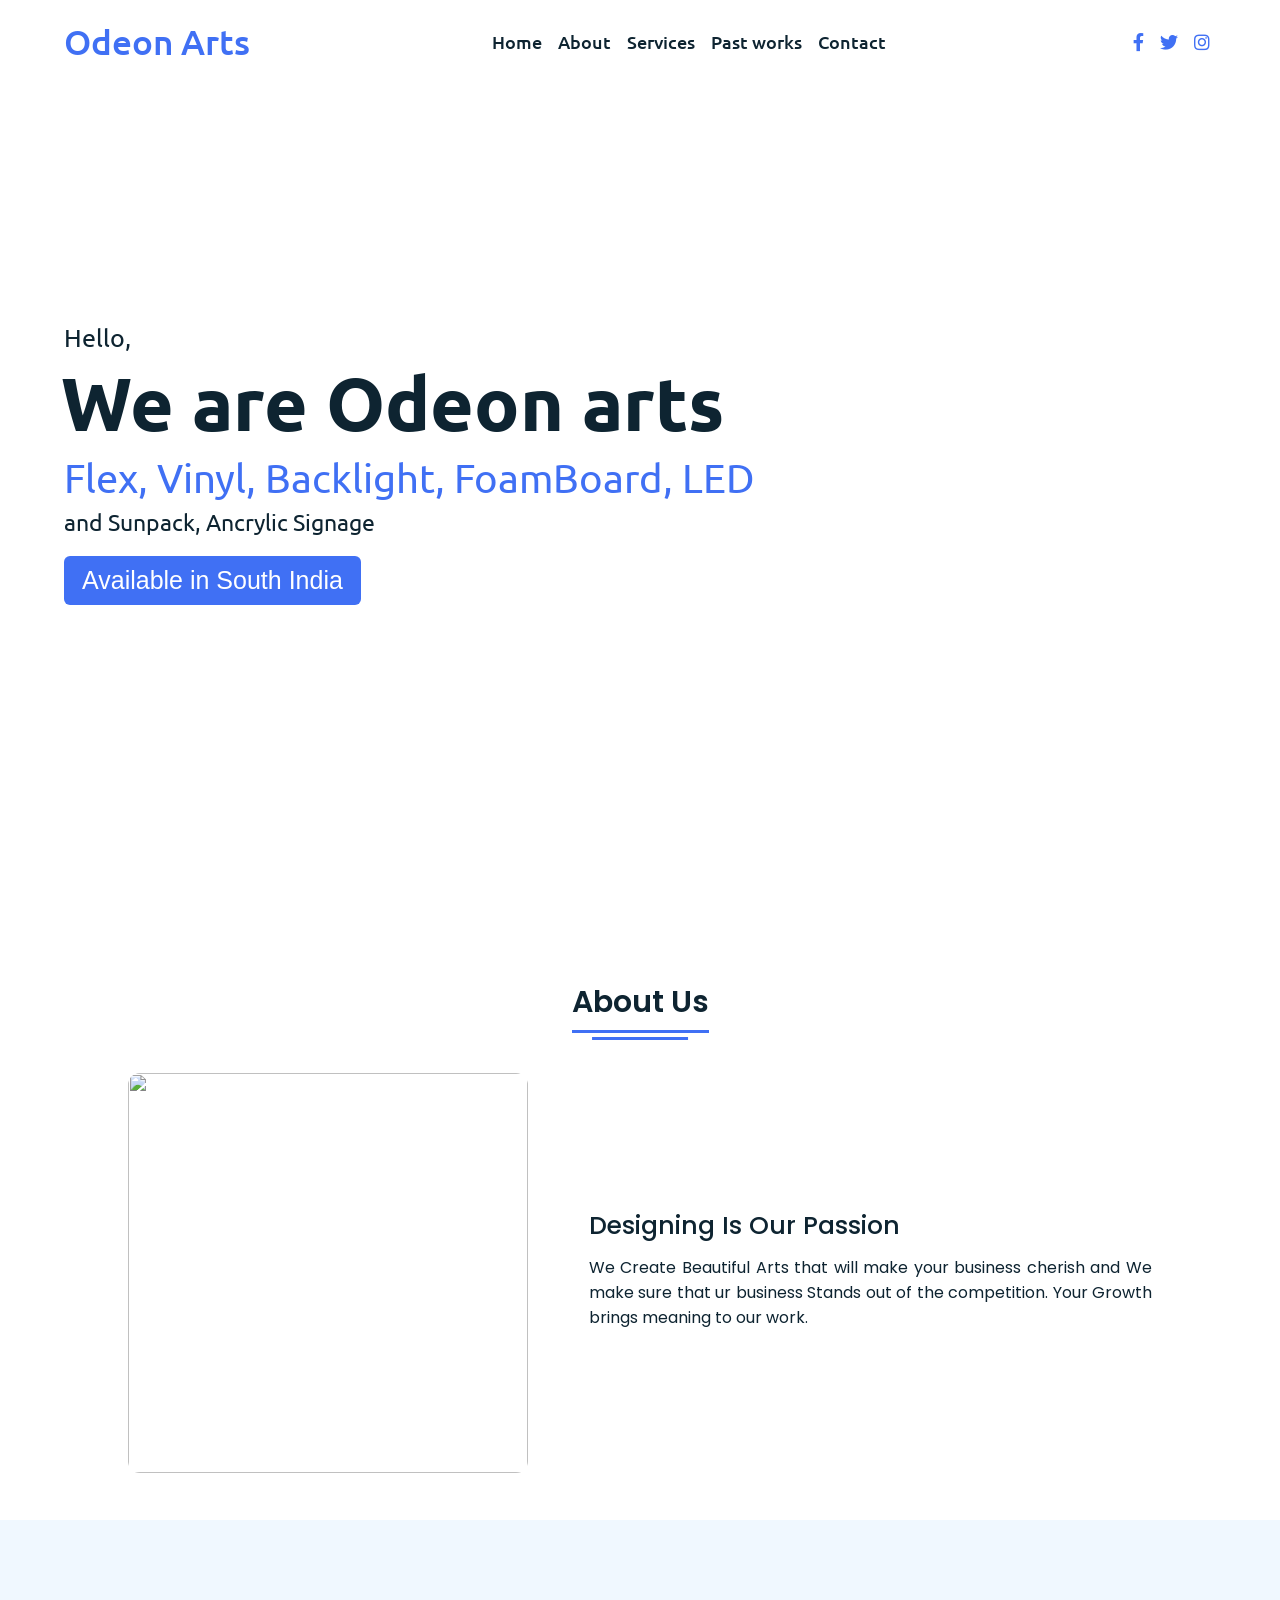
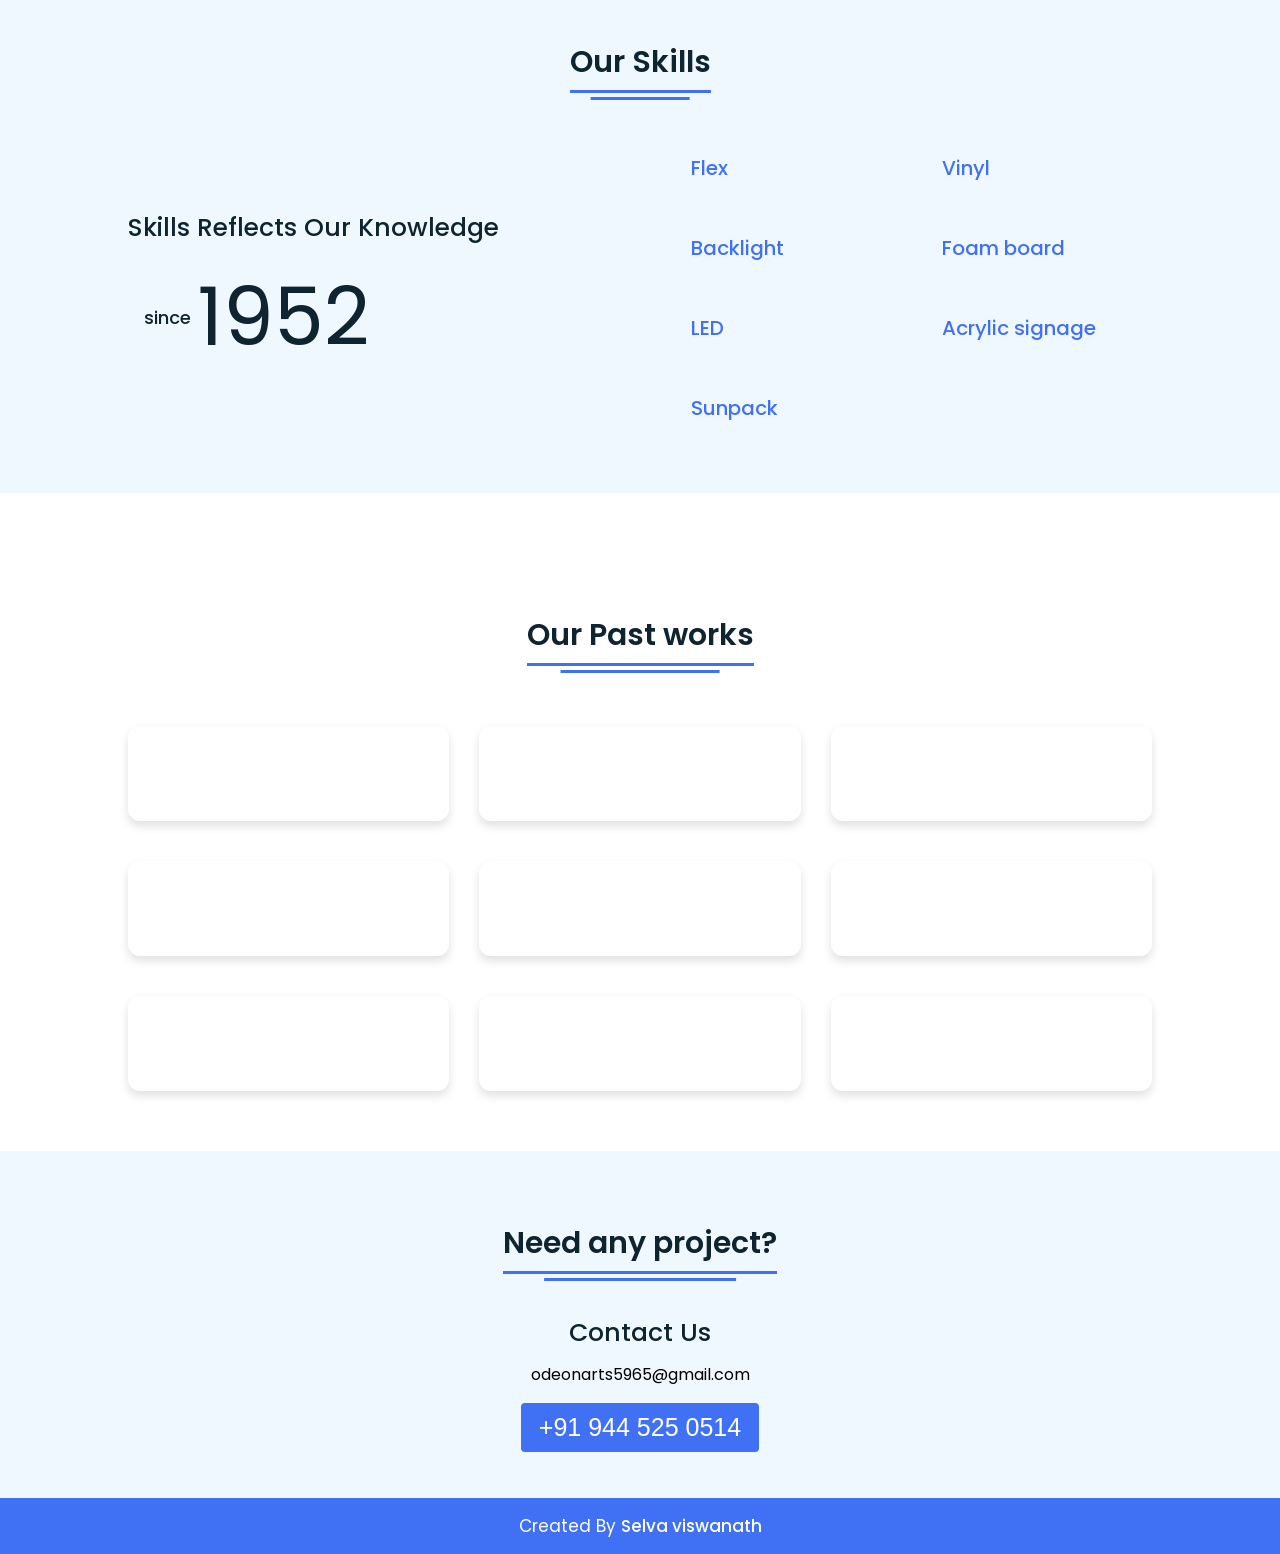
==== home.html @ 285da92a "Added my project" ====
<!DOCTYPE html>
<!-- Designined by CodingLab | www.youtube.com/codinglabyt -->
<html lang="en" dir="ltr">
  <head>
    <meta charset="UTF-8">
    <title>Odeon Arts</title>
    <link rel="stylesheet" href="style.css">
    <!-- Fontawesome CDN Link -->
    <link rel="stylesheet" href="https://cdnjs.cloudflare.com/ajax/libs/font-awesome/5.15.2/css/all.min.css"/>
     <meta name="viewport" content="width=device-width, initial-scale=1.0">
   </head>
<body>
  <!-- Move to up button -->
  <div class="scroll-button">
    <a href="#home"><i class="fas fa-arrow-up"></i></a>
  </div>
  <!-- navgaition menu -->
  <nav>
    <div class="navbar">
      <div class="logo"><a href="#">Odeon Arts</a></div>
      <ul class="menu">
          <li><a href="#home">Home</a></li>
          <li><a href="#about">About</a></li>
          <li><a href="#skills">Services</a></li>
          <li><a href="#services">Past works</a></li>
          <li><a href="#contact">Contact</a></li>
          <div class="cancel-btn">
            <i class="fas fa-times"></i>
          </div>
      </ul>
      <div class="media-icons">
        <a href="#"><i class="fab fa-facebook-f"></i></a>
        <a href="#"><i class="fab fa-twitter"></i></a>
        <a href="#"><i class="fab fa-instagram"></i></a>
      </div>
    </div>
    <div class="menu-btn">
      <i class="fas fa-bars"></i>
    </div>
  </nav>

<!-- Home Section Start -->
 <section class="home" id="home">
   <div class="home-content">
     <div class="text">
       <div class="text-one">Hello,</div>
       <div class="text-two">We are Odeon arts</div>
       <div class="text-three">Flex,  Vinyl,  Backlight,  FoamBoard,  LED</div>
       <div class="text-four">and Sunpack,  Ancrylic Signage</div>
     </div>
     <div class="button">
       <button>Available in South India</button>
     </div>
   </div>
 </section>

<!-- About Section Start -->
<section class="about" id="about">
  <div class="content">
    <div class="title"><span>About Us</span></div>
  <div class="about-details">
    <div class="left">
      <img src="images/about.png" alt="">
    </div>
    <div class="right">
      <div class="topic">Designing Is Our Passion</div>
      <p>   We Create Beautiful Arts that will make your business cherish and We make sure that ur business Stands out of the competition. Your Growth brings meaning to our work.</p>
      <div class="button">
        
      </div>
    </div>
  </div>
  </div>
</section>

<!-- My Skill Section Start -->
<!-- Section Tag and Other Div will same where we need to put same CSS -->
<section class="skills" id="skills">
 <div class="content">
   <div class="title"><span>Our Skills</span></div>
   <div class="skills-details">
     <div class="text">
       <div class="topic">Skills Reflects Our Knowledge</div>
       <p></p>
       <div class="experience">
         
         <div class="exp">since <br></div>
         <div class="num">1952</div>
       </div>
     </div>
     <div class="boxes">
       <div class="box">
         <div class="topic">Flex</div>
       </div>
       <div class="box">
         <div class="topic">Vinyl</div>
       </div>
       <div class="box">
         <div class="topic">Backlight</div>
       </div>
       <div class="box">
         <div class="topic">Foam board</div>
       </div>
       <div class="box">
        <div class="topic">LED</div>
       </div>
       <div class="box">
        <div class="topic">Acrylic signage</div>
       </div>
       <div class="box">
        <div class="topic">Sunpack</div>
       </div>
     </div>
   </div>
 </div>
</section>

<!-- My Services Section Start -->
 <section class="services" id="services">
   <div class="content">
     <div class="title"><span>Our Past works</span></div>
     <div class="boxes">
       <div class="box">
         <div class="icon">
          <img class="imag" src="images/1.jpeg" alt="">
       </div>
       <div class="topic"></div>
       </div>
       <div class="box">
         <div class="icon">
          <img class="imag"src="images/2.jpeg" alt="">
       </div>
       <div class="topic"></div>
       </div>
       <div class="box">
         <div class="icon">
          <img class="imag"src="images/3.jpeg" alt="">
       </div>
       <div class="topic"></div>
       </div>
       <div class="box">
         <div class="icon">
          <img class="imag" src="images/4.jpeg" alt="">
       </div>
       <div class="topic"></div>
       </div>
       <div class="box">
         <div class="icon">
          <img class="imag" src="images/5.jpeg" alt="">
       </div>
       <div class="topic"></div>
       </div>
       <div class="box">
         <div class="icon">
          <img class="imag" src="images/6.jpeg" alt="">
       </div>
       <div class="topic"></div>
       </div>
       <div class="box">
        <div class="icon">
         <img class="imag" src="images/6.jpeg" alt="">
      </div>
      <div class="topic"></div>
      </div>
      <div class="box">
        <div class="icon">
         <img class="imag" src="images/6.jpeg" alt="">
      </div>
      <div class="topic"></div>
      </div>
      <div class="box">
        <div class="icon">
         <img class="imag" src="images/6.jpeg" alt="">
      </div>
      <div class="topic"></div>
      </div>
   </div>
   </div>
 </section>

<!-- Contact Me section Start -->
<section class="contact" id="contact">
  <div class="content">
    <div class="title"><span>Need any project?</span></div>
    <div class="text">
      <div class="topic">Contact Us</div>
      <p>odeonarts5965@gmail.com</p>
      <div class="button">
        <button>+91 944 525 0514</button>
      </div>
    </div>
  </div>
</section>

<!-- Footer Section Start -->
<footer>
  <div class="text">
    <span>Created By <a href="#">Selva viswanath</a> </span>
  </div>
</footer>

  <script src="script.js"></script>
</body>
</html>
---- style.css ----
/* Google Font CDN Link */
@import url('https://fonts.googleapis.com/css2?family=Poppins:wght@400;500;600;700&family=Ubuntu:wght@400;500;700&display=swap');
*{
  margin: 0;
  padding: 0;
  box-sizing: border-box;
  text-decoration: none;
  scroll-behavior: smooth;
}

/* Custom Scroll Bar CSS */
::-webkit-scrollbar {
    width: 10px;
}
::-webkit-scrollbar-track {
    background: #f1f1f1;
}
::-webkit-scrollbar-thumb {
    background: #6e93f7;
    border-radius: 12px;
    transition: all 0.3s ease;
}

::-webkit-scrollbar-thumb:hover {
    background: #4070f4;
}
/* navbar styling */
nav{
  position: fixed;
  width: 100%;
  padding: 20px 0;
  z-index: 998;
  transition: all 0.3s ease;
  font-family: 'Ubuntu', sans-serif;
}
nav.sticky{
  background: #4070f4;
  padding: 13px 0;
}
nav .navbar{
  width: 90%;
  display: flex;
  justify-content: space-between;
  align-items: center;
  margin: auto;
}
nav .navbar .logo a{
  font-weight: 500;
  font-size: 35px;
  color: #4070f4;
}
nav.sticky .navbar .logo a{
  color: #fff;
}
nav .navbar .menu{
  display: flex;
  position: relative;
}
nav .navbar .menu li{
  list-style: none;
  margin: 0 8px;
}
.navbar .menu a{
  font-size: 18px;
  font-weight: 500;
  color: #0E2431;
  padding: 6px 0;
  transition: all 0.4s ease;
}
.navbar .menu a:hover{
  color: #4070f4;
}
nav.sticky .menu a{
  color: #FFF;
}
nav.sticky .menu a:hover{
  color: #0E2431;
}
.navbar .media-icons a{
  color: #4070f4;
  font-size: 18px;
  margin: 0 6px;
}
nav.sticky .media-icons a{
  color: #FFF;
}

/* Side Navigation Menu Button CSS */
nav .menu-btn,
.navbar .menu .cancel-btn{
  position: absolute;
  color: #fff;
  right: 30px;
  top: 20px;
  font-size: 20px;
  cursor: pointer;
  transition: all 0.3s ease;
  display: none;
}
nav .menu-btn{
  color: #4070f4;
}
nav.sticky .menu-btn{
  color: #FFF;
}
.navbar .menu .menu-btn{
  color: #fff;
}

/* home section styling */
.home{
  height: 100vh;
  width: 100%;
  background: url("images/background.png") no-repeat;
  background-size: cover;
  background-position: center;
  background-attachment: fixed;
  font-family: 'Ubuntu', sans-serif;
}
.home .home-content{
  width: 90%;
  height: 100%;
  margin: auto;
  display: flex;
  flex-direction: column;
  justify-content: center;
}
.home .text-one{
  font-size: 25px;
  color: #0E2431;
}
.home .text-two{
  color: #0E2431;
  font-size: 75px;
  font-weight: 600;
  margin-left: -3px;
}
.home .text-three{
  font-size: 40px;
  margin: 5px 0;
  color: #4070f4;
}
.home .text-four{
  font-size: 23px;
  margin: 5px 0;
  color: #0E2431;
}
.home .button{
  margin: 14px 0;
}
.home .button button{
  outline: none;
  padding: 8px 16px;
  border-radius: 6px;
  font-size: 25px;
  font-weight: 400;
  background: #4070f4;
  color: #fff;
  cursor: pointer;
  border: 2px solid transparent;
  transition: all 0.4s ease;
}
.home .button button:hover{
  border-color: #4070f4;
  background-color: #fff;
  color: #4070f4;
}

/* About Section Styling */
/* Those Elements Where We Have Apply Same CSS,
 I'm Selecting Directly 'Section Tag' and 'Class'  */
section{
  padding-top: 40px;
}
section .content{
  width: 80%;
  margin: 40px auto;
  font-family: 'Poppins', sans-serif;
}
.about .about-details{
  display: flex;
  justify-content: space-between;
  align-items: center;
}
section .title{
  display: flex;
  justify-content: center;
  margin-bottom: 40px;
}
section .title span{
  color: #0E2431;
  font-size: 30px;
  font-weight: 600;
  position: relative;
  padding-bottom: 8px;
}
section .title span::before,
section .title span::after{
  content: '';
  position: absolute;
  height: 3px;
  width: 100%;
  background: #4070f4;
  left: 0;
  bottom: 0;
}
section .title span::after{
  bottom: -7px;
  width: 70%;
  left: 50%;
  transform: translateX(-50%);
}
.about .about-details .left{
  width: 45%;
}
.about .left img{
  height: 400px;
  width: 400px;
  object-fit: cover;
  border-radius: 12px;
}
.about-details .right{
  width: 55%;
}
section  .topic{
  color: #0E2431;
  font-size: 25px;
  font-weight: 500;
  margin-bottom: 10px;
}
.about-details .right p{
  text-align: justify;
  color: #0E2431;
}
section .button{
  margin: 16px 0;
}
section .button button{
  outline: none;
  padding: 8px 16px;
  border-radius: 4px;
  font-size: 25px;
  font-weight: 400;
  background: #4070f4;
  color: #fff;
  border: 2px solid transparent;
  cursor: pointer;
  transition: all 0.4s ease;
}
section .button button:hover{
  border-color: #4070f4;
  background-color: #fff;
  color: #4070f4;
}

 /* My Skills CSS */
 .skills{
   background: #F0F8FF;
 }
 .skills .content{
   padding: 40px 0;
 }
 .skills .skills-details{
   display: flex;
   justify-content: space-between;
   align-items: center;
 }
 .skills-details .text{
   width: 50%;
 }
 .skills-details p{
   color: #0E2431;
   text-align: justify;
 }
.skills .skills-details .experience{
  display: flex;
  align-items: center;
  margin: 0 10px;
}
.skills-details .experience .num{
  color: #0E2431;
  font-size: 80px;
}
.skills-details .experience .exp{
  color: #0E2431;
  margin-left: 20px;
  font-size: 18px;
  font-weight: 500;
  margin: 0 6px;
}
.skills-details .boxes{
  width: 45%;
  display: flex;
  flex-wrap: wrap;
  justify-content: space-between;
}
.skills-details .box{
  width: calc(100% / 2 - 20px);
  margin: 20px 0;
}
.skills-details .boxes .topic{
  font-size: 20px;
  color: #4070f4;
}
.skills-details .boxes .per{
  font-size: 60px;
  color: #4070f4;
}

/* My Services CSS */
.services .boxes{
  display: flex;
  flex-wrap: wrap;
  justify-content: space-between;
}
.services .boxes .box{
  margin: 20px 0;
  width: calc(100% / 3 - 20px);
  text-align: center;
  border-radius: 12px;
  padding: 30px 10px;
  box-shadow: 0 5px 10px rgba(0, 0, 0, 0.12);
  cursor: default;
  transition: all 0.4s ease;
}
.services .boxes .box:hover{
  background: #4070f4;
  color: #fff;
}


.icon .imag{
  max-height: 250pt;
}

.services .boxes .box:hover .topic,
.services .boxes .box:hover p{
  color: #0E2431;
  transition: all 0.4s ease;
}
.services .boxes .box:hover .topic,
.services .boxes .box:hover p{
  color: #fff;
}
/* Contact Me CSS */
.contact{
  background: #F0F8FF;
}
.contact .content{
  margin: 0 auto;
  padding: 30px 0;
}
.contact .text{
  width: 80%;
  text-align: center;
  margin: auto;
}

/* Footer CSS */
footer{
  background: #4070f4;
  padding: 15px 0;
  text-align: center;
  font-family: 'Poppins', sans-serif;
}
footer .text span{
  font-size: 17px;
  font-weight: 400;
  color: #fff;
}
footer .text span a{
  font-weight: 500;
  color: #FFF;
}
footer .text span a:hover{
  text-decoration: underline;
}
/* Scroll TO Top Button CSS */
.scroll-button a{
  position: fixed;
  bottom: 20px;
  right: 20px;
  color: #fff;
  background: #4070f4;
  padding: 7px 12px;;
  font-size: 18px;
  border-radius: 6px;
  box-shadow: rgba(0, 0, 0, 0.15);
  display: none;
}

/* Responsive Media Query */
@media (max-width: 1190px) {
  section .content{
    width: 85%;
  }
}
@media (max-width: 1000px) {
  .about .about-details{
    justify-content: center;
    flex-direction: column;
  }
  .about .about-details .left{
    display: flex;
    justify-content: center;
    width: 100%;
  }
  .about-details .right{
    width: 90%;
    margin: 40px 0;
  }
  .services .boxes .box{
    margin: 20px 0;
    width: calc(100% / 2 - 20px);
  }
}
@media (max-width: 900px) {
  .about .left img{
    height: 350px;
    width: 350px;
  }
}

@media (max-width: 750px) {
  nav .navbar{
    width: 90%;
  }
  nav .navbar .menu{
    position: fixed;
    left: -100%;
    top: 0;
    background: #0E2431;
    height: 100vh;
    max-width: 400px;
    width: 100%;
    padding-top: 60px;
    flex-direction: column;
    align-items: center;
    transition: all 0.5s ease;
  }
  .navbar.active .menu{
    left: 0;
  }
  nav .navbar .menu a{
    font-size: 23px;
    display: block;
    color: #fff;
    margin: 10px 0;
  }
  nav.sticky .menu a:hover{
    color: #4070f4;
  }
  nav .navbar .media-icons{
    display: none;
  }
  nav .menu-btn,
  .navbar .menu .cancel-btn{
    display: block;
  }
  .home .text-two{
    font-size: 65px;
  }
  .home .text-three{
    font-size: 35px;
  }
  .skills .skills-details{
    align-items: center;
    justify-content: center;
    flex-direction: column;
  }
  .skills-details .text{
    width: 100%;
    margin-bottom: 50px;
  }
  .skills-details .boxes{
    justify-content: center;
    align-items: center;
    width: 100%;
  }
  .services .boxes .box{
    margin: 20px 0;
    width: 100%;
  }
  .contact .text{
    width: 100%;
}
}

@media (max-width: 500px){
  .home .text-two{
    font-size: 55px;
  }
  .home .text-three{
    font-size: 33px;
  }
  .skills-details .boxes .per{
    font-size: 50px;
    color: #4070f4;
  }
}
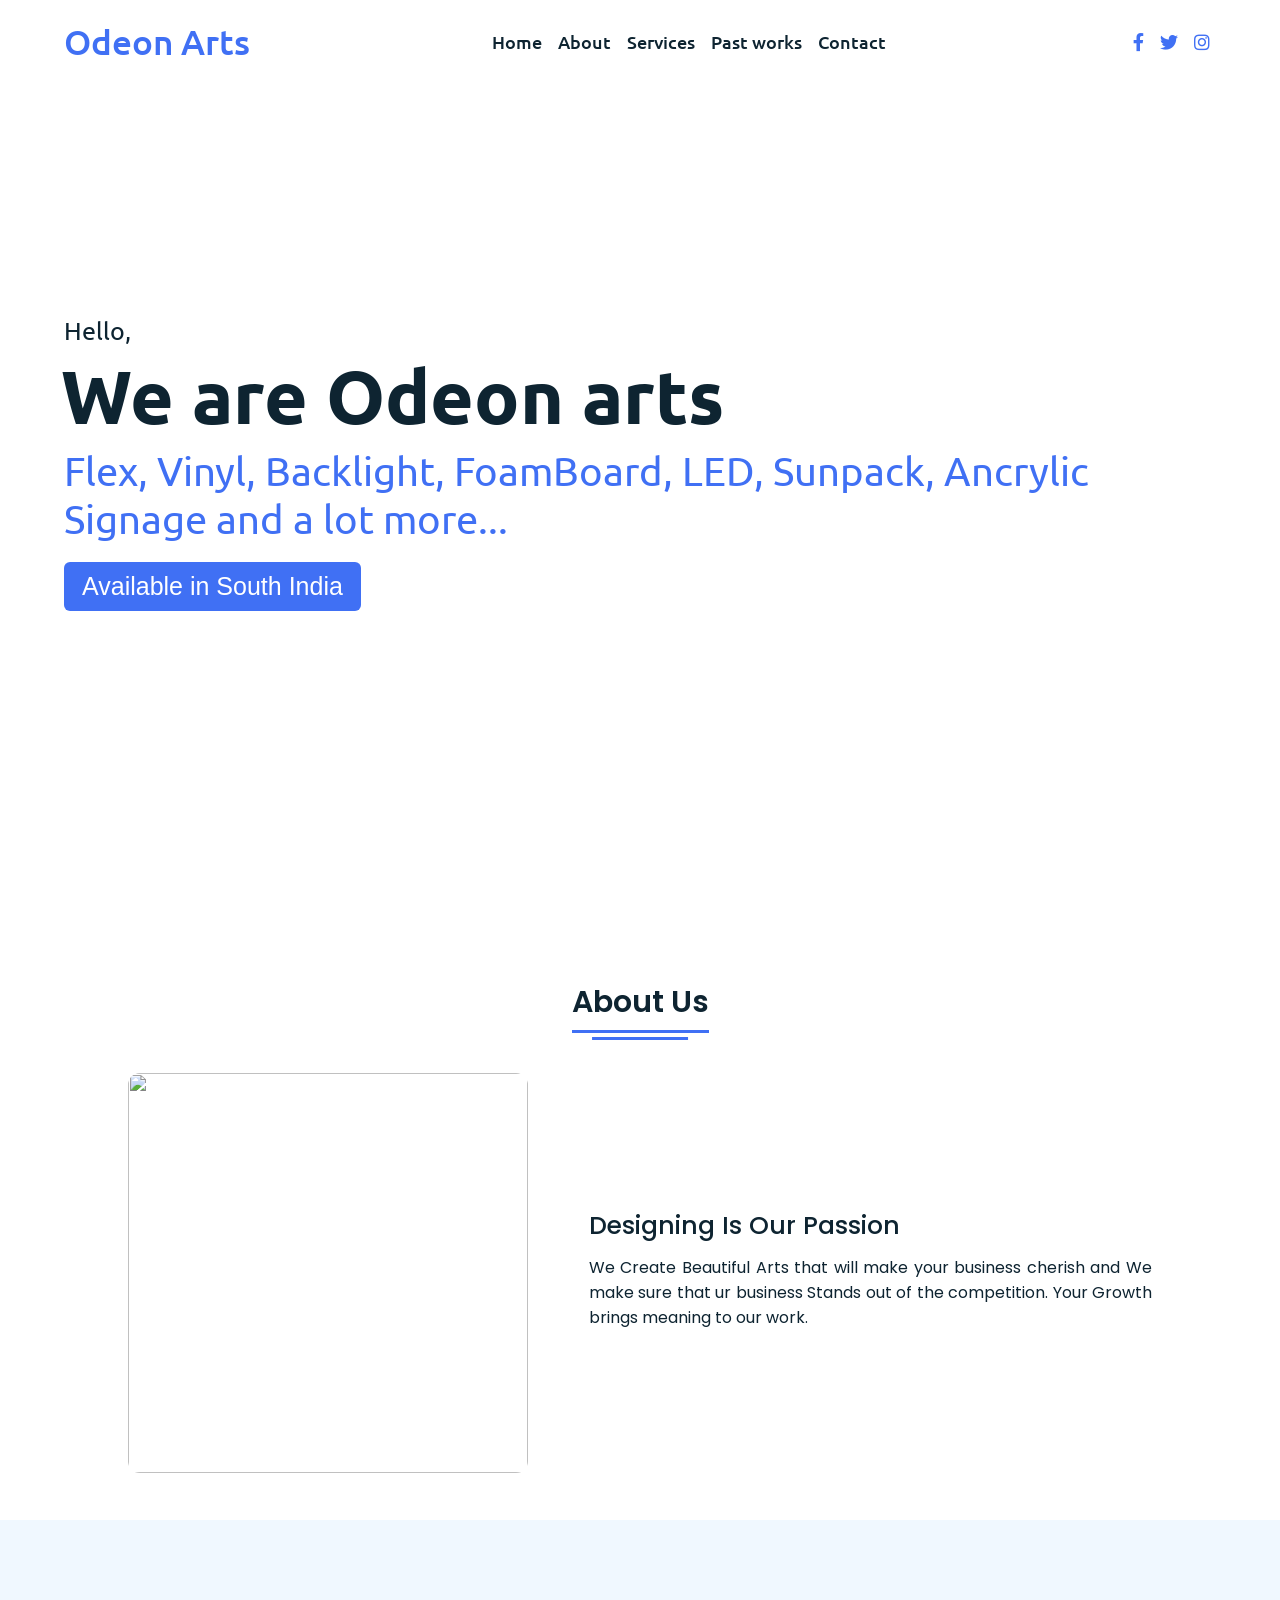
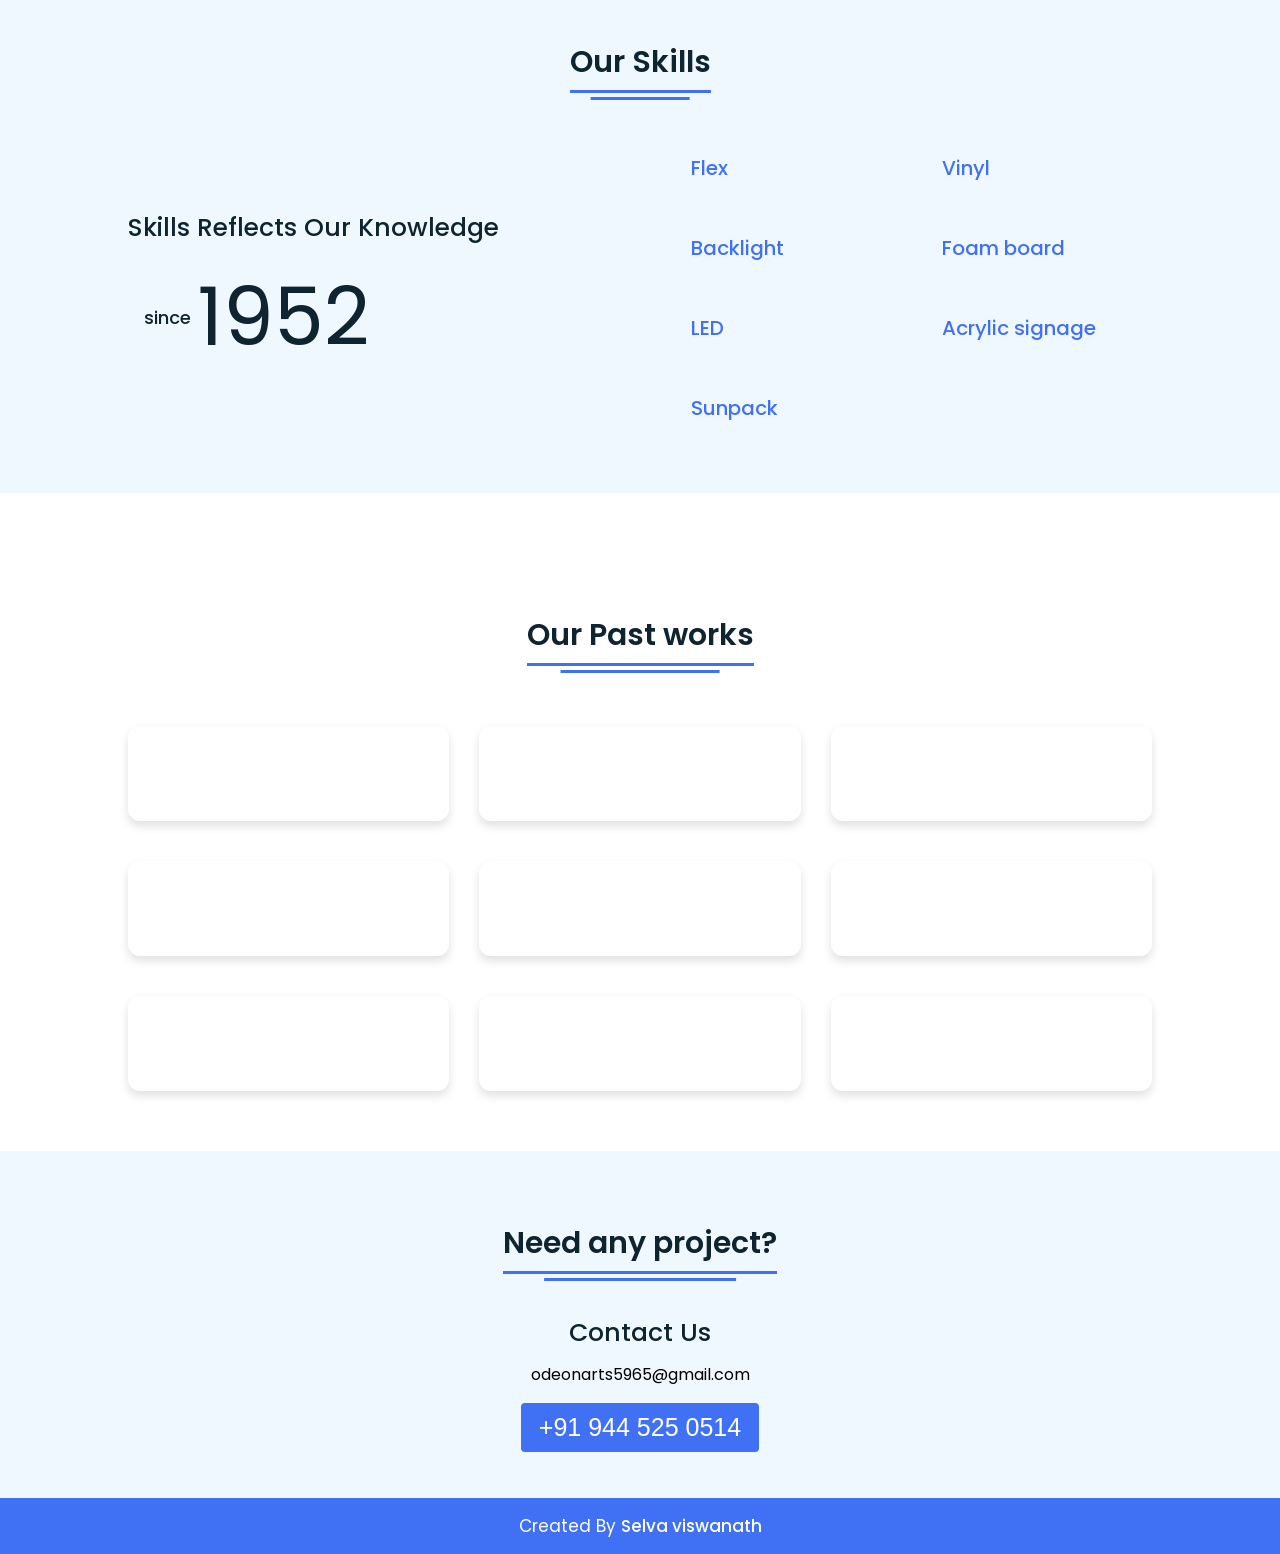
==== commit 4f44d54a: "Added my project" ====
--- a/home.html
+++ b/home.html
@@ -45,8 +45,8 @@
      <div class="text">
        <div class="text-one">Hello,</div>
        <div class="text-two">We are Odeon arts</div>
-       <div class="text-three">Flex,  Vinyl,  Backlight,  FoamBoard,  LED</div>
-       <div class="text-four">and Sunpack,  Ancrylic Signage</div>
+       <div class="text-three">Flex,  Vinyl,  Backlight,  FoamBoard,  LED, Sunpack,  Ancrylic Signage and a lot more...</div>
+       <div class="text-four"></div>
      </div>
      <div class="button">
        <button>Available in South India</button>
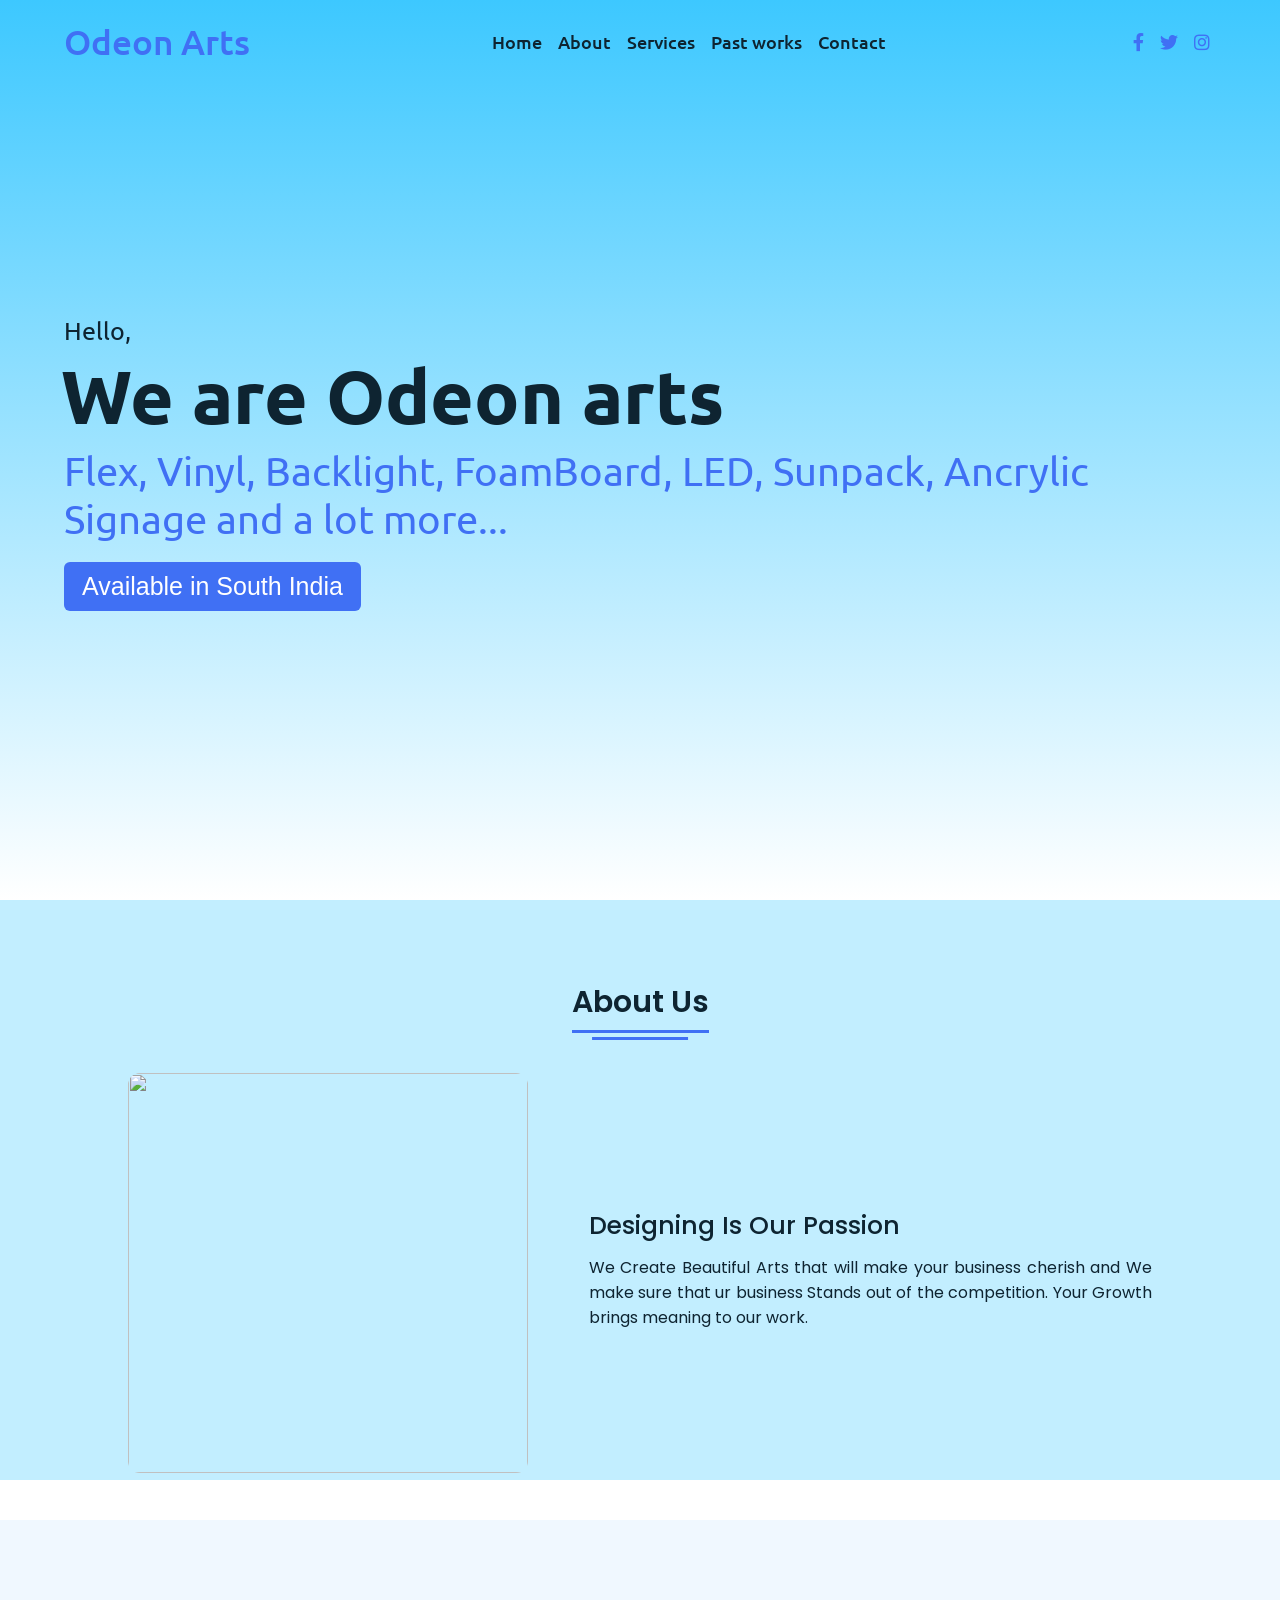
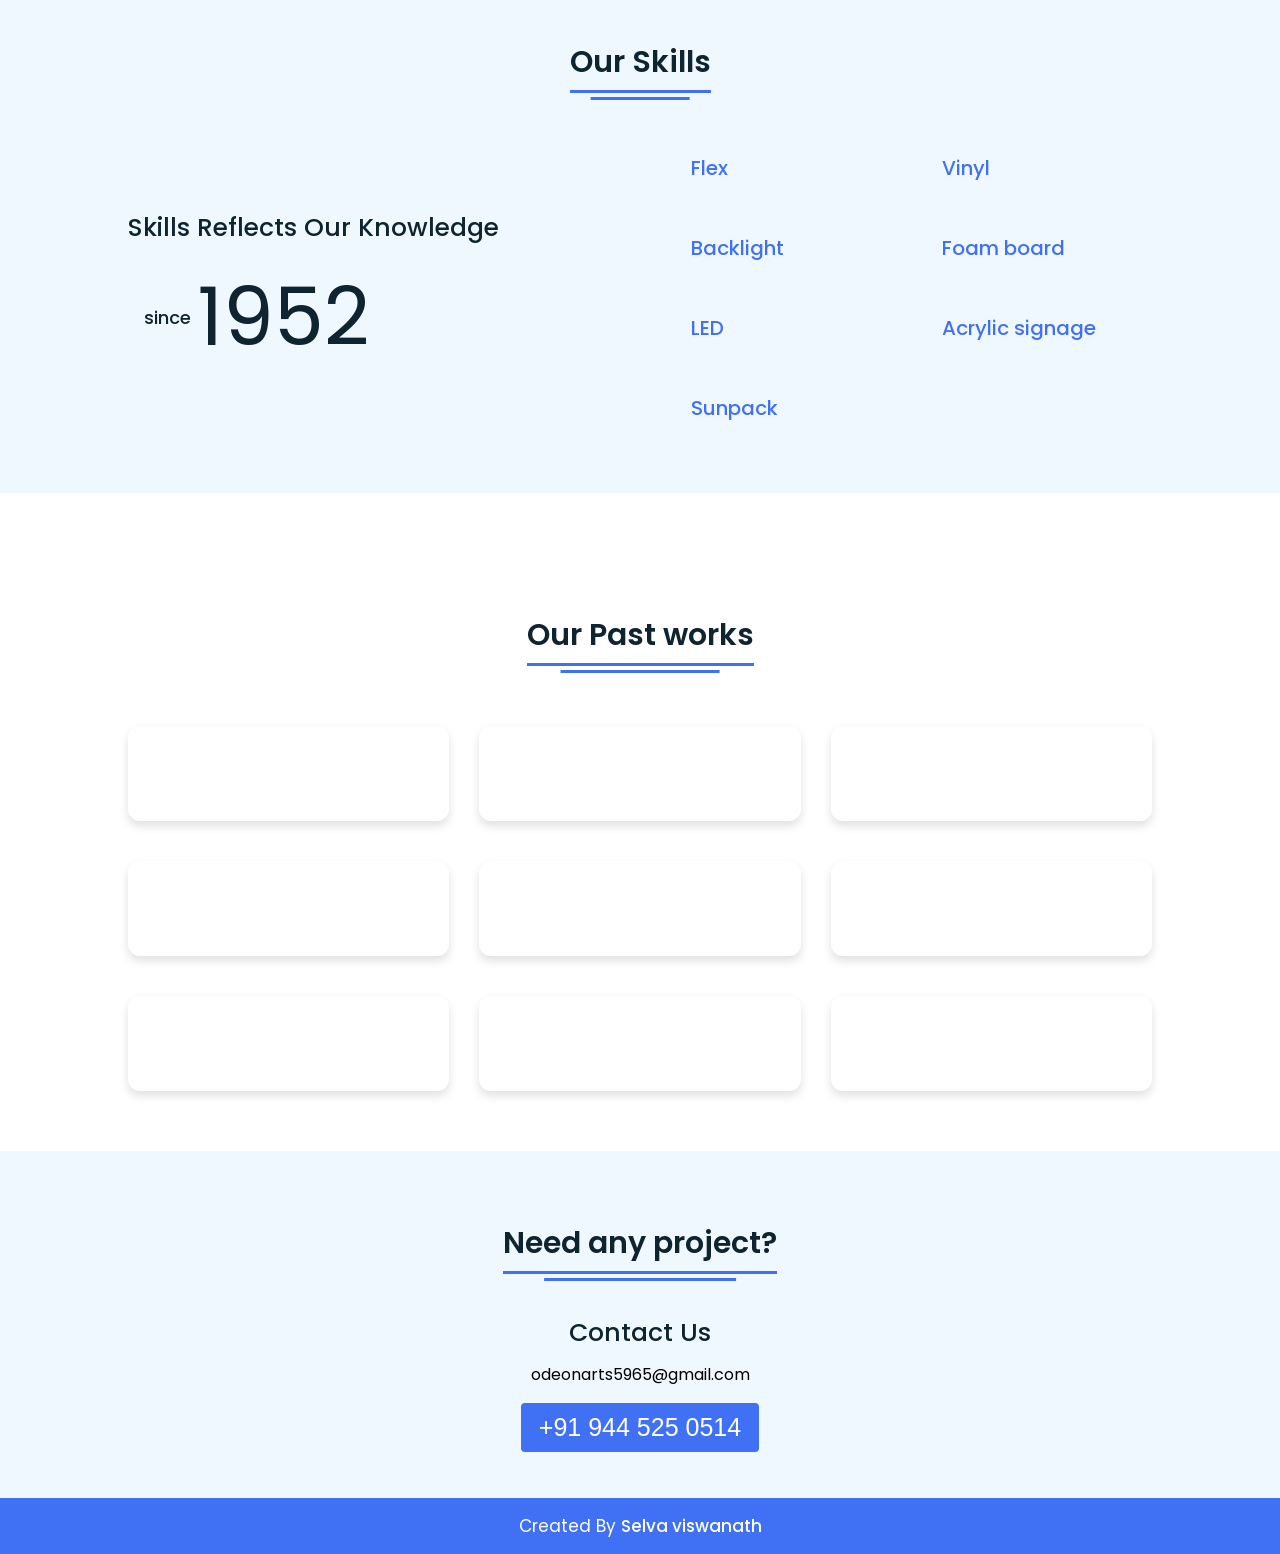
==== commit 3f1dbb8a: "Added my project" ====
--- a/home.html
+++ b/home.html
@@ -60,7 +60,7 @@
     <div class="title"><span>About Us</span></div>
   <div class="about-details">
     <div class="left">
-      <img src="images/about.png" alt="">
+      <img src="images/about.PNG" alt="">
     </div>
     <div class="right">
       <div class="topic">Designing Is Our Passion</div>
@@ -122,55 +122,55 @@
      <div class="boxes">
        <div class="box">
          <div class="icon">
-          <img class="imag" src="images/1.jpeg" alt="">
-       </div>
-       <div class="topic"></div>
-       </div>
-       <div class="box">
-         <div class="icon">
-          <img class="imag"src="images/2.jpeg" alt="">
-       </div>
-       <div class="topic"></div>
-       </div>
-       <div class="box">
-         <div class="icon">
-          <img class="imag"src="images/3.jpeg" alt="">
-       </div>
-       <div class="topic"></div>
-       </div>
-       <div class="box">
-         <div class="icon">
-          <img class="imag" src="images/4.jpeg" alt="">
-       </div>
-       <div class="topic"></div>
-       </div>
-       <div class="box">
-         <div class="icon">
-          <img class="imag" src="images/5.jpeg" alt="">
-       </div>
-       <div class="topic"></div>
-       </div>
-       <div class="box">
-         <div class="icon">
-          <img class="imag" src="images/6.jpeg" alt="">
+          <img class="imag" src="images/1.JPEG" alt="">
+       </div>
+       <div class="topic"></div>
+       </div>
+       <div class="box">
+         <div class="icon">
+          <img class="imag"src="images/2.JPEG" alt="">
+       </div>
+       <div class="topic"></div>
+       </div>
+       <div class="box">
+         <div class="icon">
+          <img class="imag"src="images/3.JPEG" alt="">
+       </div>
+       <div class="topic"></div>
+       </div>
+       <div class="box">
+         <div class="icon">
+          <img class="imag" src="images/4.JPEG" alt="">
+       </div>
+       <div class="topic"></div>
+       </div>
+       <div class="box">
+         <div class="icon">
+          <img class="imag" src="images/5.JPEG" alt="">
+       </div>
+       <div class="topic"></div>
+       </div>
+       <div class="box">
+         <div class="icon">
+          <img class="imag" src="images/6.JPEG" alt="">
        </div>
        <div class="topic"></div>
        </div>
        <div class="box">
         <div class="icon">
-         <img class="imag" src="images/6.jpeg" alt="">
+         <img class="imag" src="images/6.JPEG" alt="">
       </div>
       <div class="topic"></div>
       </div>
       <div class="box">
         <div class="icon">
-         <img class="imag" src="images/6.jpeg" alt="">
+         <img class="imag" src="images/6.JPEG" alt="">
       </div>
       <div class="topic"></div>
       </div>
       <div class="box">
         <div class="icon">
-         <img class="imag" src="images/6.jpeg" alt="">
+         <img class="imag" src="images/6.JPEG" alt="">
       </div>
       <div class="topic"></div>
       </div>
--- a/style.css
+++ b/style.css
@@ -111,7 +111,7 @@
 .home{
   height: 100vh;
   width: 100%;
-  background: url("images/background.png") no-repeat;
+  background: linear-gradient(to top, #fff,#3dc8ff);
   background-size: cover;
   background-position: center;
   background-attachment: fixed;
@@ -177,6 +177,11 @@
   margin: 40px auto;
   font-family: 'Poppins', sans-serif;
 }
+#about{
+  
+  background: #c2eeff;
+}
+
 .about .about-details{
   display: flex;
   justify-content: space-between;
